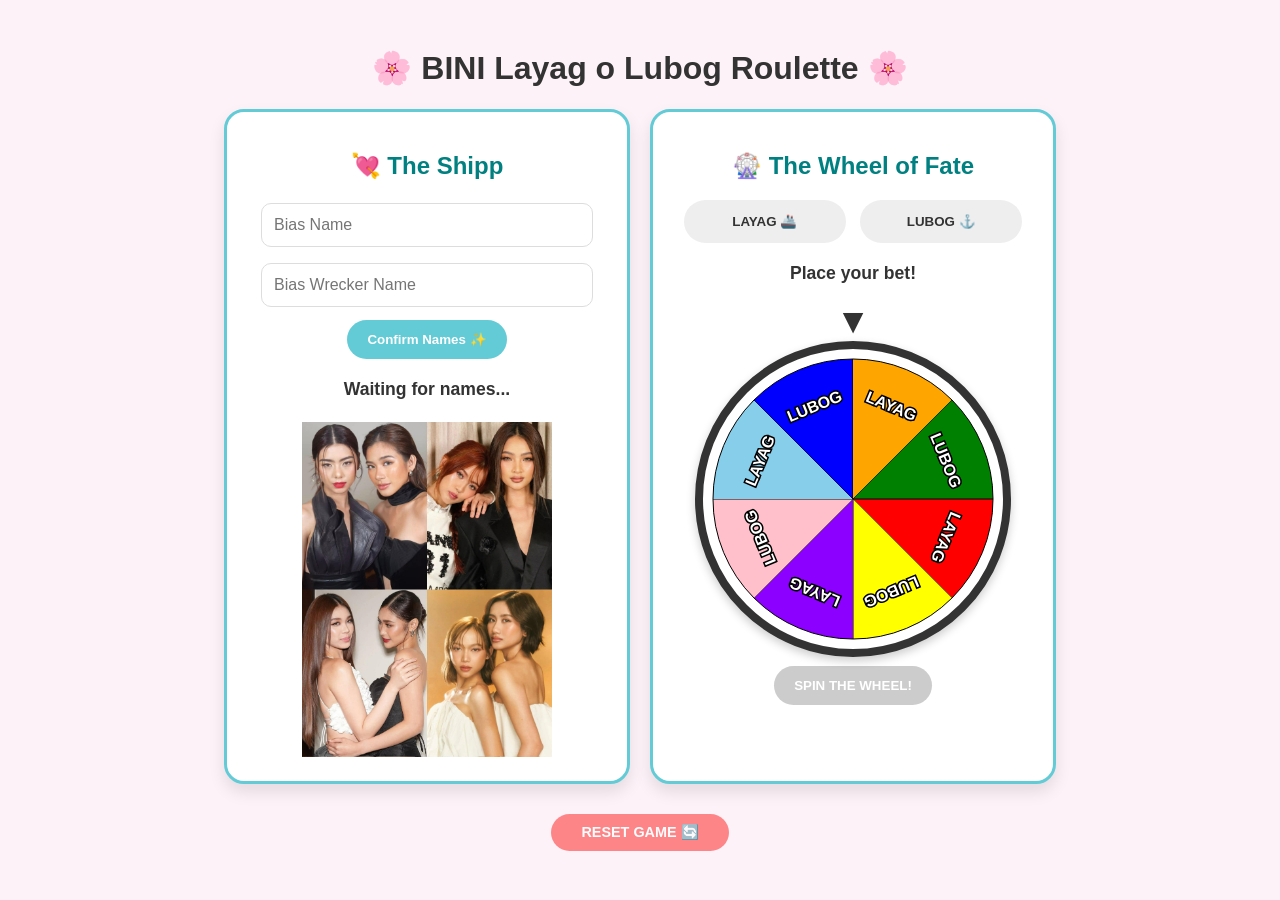
==== BINI-shipp-game.html @ 05977573 "Add files via upload" ====
<!DOCTYPE html>
<html lang="en">
<head>
    <meta charset="UTF-8">
    <link rel="shortcut icon" type="bini.icon" href="Bini_logo.png">
    <meta name="viewport" content="width=device-width, initial-scale=1.0">
    <title>BINI Shipp Game</title>
    <style>
        :root { --bini-teal: #63CBD6; --bini-pink: #FFC0CB; --reset-red: #ff6b6b; }
        body { font-family: 'Segoe UI', sans-serif; background: #fdf2f8; text-align: center; padding: 20px; color: #333; overflow-x: hidden; }
        
        .container { max-width: 850px; margin: auto; display: flex; flex-wrap: wrap; justify-content: center; gap: 20px; position: relative; z-index: 1; }
        .card { background: white; border: 3px solid var(--bini-teal); border-radius: 20px; padding: 20px; width: 360px; box-shadow: 0 8px 16px rgba(0,0,0,0.1); }
        h2 { color: #008080; margin-bottom: 15px; }
        input { width: 85%; padding: 12px; margin: 8px 0; border: 1px solid #ddd; border-radius: 10px; font-size: 1rem; }
        
        button { background: var(--bini-teal); color: white; border: none; padding: 12px 20px; border-radius: 30px; cursor: pointer; font-weight: bold; margin: 5px; transition: 0.3s; }
        button:hover { transform: scale(1.05); filter: brightness(1.1); }
        button:disabled { background: #ccc; cursor: not-allowed; transform: none; }

        /* Bet Buttons */
        .bet-area button { background: #eee; color: #333; width: 45%; border: 2px solid transparent; transition: all 0.3s ease; }
        .bet-area button:hover { background: #e0e0e0; box-shadow: 0 4px 12px rgba(128, 128, 128, 0.5); transform: translateY(-2px); }
        .bet-area button.active { border-color: var(--bini-teal); background: var(--bini-pink) !important; box-shadow: none; }
        
        /* Reset Button Style */
        .reset-btn { background: var(--reset-red); margin-top: 30px; padding: 10px 30px; font-size: 0.9rem; opacity: 0.8; }
        .reset-btn:hover { background: #ff4747; opacity: 1; }

        #shipDisplay, #betDisplay { font-size: 1.1rem; font-weight: bold; margin: 15px 0; min-height: 1.6em; }
        .wheel-box { position: relative; display: inline-block; margin-top: 10px; }
        .pointer { font-size: 35px; position: absolute; top: -15px; left: 50%; transform: translateX(-50%); z-index: 10; color: #333; }
        canvas { background: white; border-radius: 50%; border: 8px solid #333; margin-top: 25px; box-shadow: 0 4px 10px rgba(0,0,0,0.2); }
        #finalResult { font-size: 1.4rem; font-weight: bold; margin-top: 15px; min-height: 1.5em; }

        /* Win Sparkles */
        .sparkle { position: fixed; background: radial-gradient(circle, #fff700 0%, #ffbb00 100%); border-radius: 50%; pointer-events: none; z-index: 9999; box-shadow: 0 0 10px #ffea00; animation: burst 1.2s cubic-bezier(0, .9, .57, 1) forwards; }
        @keyframes burst { 0% { transform: translate(-50%, -50%) scale(1); opacity: 1; } 100% { transform: translate(var(--tx), var(--ty)) scale(0); opacity: 0; } }
    </style>
</head>
<body>

    <h1>🌸 BINI Layag o Lubog Roulette 🌸</h1>

    <div class="container">
        <div class="card">
            <h2>💘 The Shipp</h2>
            <input type="text" id="m1" placeholder="Bias Name">
            <input type="text" id="m2" placeholder="Bias Wrecker Name">
            <button onclick="confirmShip()">Confirm Names ✨</button>
            <div id="shipDisplay">Waiting for names...</div>
            <img src="Bini_Ship.jpeg" width="250">
        </div>

        <div class="card">
            <h2>🎡 The Wheel of Fate</h2>
            <div class="bet-area">
                <button id="btnLayag" onclick="setBet('LAYAG')">LAYAG 🚢</button>
                <button id="btnLubog" onclick="setBet('LUBOG')">LUBOG ⚓</button>
            </div>
            <div id="betDisplay">Place your bet!</div>
            
            <div class="wheel-box">
                <div class="pointer">▼</div>
                <canvas id="wheel" width="300" height="300"></canvas>
            </div>
            
            <button id="spinBtn" disabled onclick="spinWheel()">SPIN THE WHEEL!</button>
            <div id="finalResult"></div>
        </div>
    </div>

    <button class="reset-btn" onclick="resetGame()">RESET GAME 🔄</button>

    <script>
        const BINI_SHIP_NAMES = {
            "Aiah-Colet": "ColAiah", "Aiah-Maloi": "MalAiah/Cookies", "Aiah-Gwen": "GwenAiah",
            "Aiah-Stacey": "AiahCey/Kikayz", "Aiah-Mikha": "MikhAiah", "Aiah-Jhoanna": "JhoAiah/Lewsers",
            "Aiah-Sheena": "SheenAiah", "Colet-Maloi": "MaColet/Uyab Nation", "Colet-Gwen": "GweLet",
            "Colet-Stacey": "ColCey", "Colet-Mikha": "MikhOlet/Abunjingz", "Colet-Jhoanna": "JhoLet/Sweeties",
            "Colet-Sheena": "ColShee", "Maloi-Gwen": "GweLoi", "Maloi-Stacey": "LoiCey",
            "Maloi-Mikha": "MikhaLoi", "Maloi-Jhoanna": "JhoLoi", "Maloi-Sheena": "SheLoi",
            "Gwen-Stacey": "GwenCey/Spiders", "Gwen-Mikha": "MikhGwen", "Gwen-Jhoanna": "GwenJho",
            "Gwen-Sheena": "Hambebe", "Stacey-Mikha": "MikhCey", "Stacey-Jhoanna": "JhoCey",
            "Stacey-Sheena": "SheenCey", "Mikha-Jhoanna": "MikJho/JhoMikha", "Mikha-Sheena": "MikhShee",
            "Jhoanna-Sheena": "JhoShee"
        };

        const colors = ["#FF0000", "#FFFF00", "#8B00FF", "#FFC0CB", "#87CEEB", "#0000FF", "#FFA500", "#008000"];
        const slices = ["LAYAG", "LUBOG", "LAYAG", "LUBOG", "LAYAG", "LUBOG", "LAYAG", "LUBOG"];
        
        let currentShip = "";
        let playerBet = "";
        let startAngle = 0;
        const canvas = document.getElementById("wheel");
        const ctx = canvas.getContext("2d");
        const audioCtx = new (window.AudioContext || window.webkitAudioContext)();

        function playWinSound() {
            function note(freq, start, duration) {
                const osc = audioCtx.createOscillator();
                const gain = audioCtx.createGain();
                osc.type = 'triangle';
                osc.frequency.setValueAtTime(freq, start);
                gain.gain.setValueAtTime(0.1, start);
                gain.gain.exponentialRampToValueAtTime(0.01, start + duration);
                osc.connect(gain);
                gain.connect(audioCtx.destination);
                osc.start(start);
                osc.stop(start + duration);
            }
            const now = audioCtx.currentTime;
            note(523.25, now, 0.1); note(659.25, now + 0.1, 0.1); note(783.99, now + 0.2, 0.3);
        }

        function drawWheel() {
            const arc = Math.PI / 4; 
            ctx.clearRect(0,0,300,300);
            for (let i = 0; i < 8; i++) {
                let angle = startAngle + i * arc;
                ctx.fillStyle = colors[i];
                ctx.beginPath();
                ctx.arc(150, 150, 140, angle, angle + arc, false);
                ctx.lineTo(150, 150);
                ctx.fill();
                ctx.stroke();
                ctx.save();
                ctx.fillStyle = "white";
                ctx.strokeStyle = "black";
                ctx.lineWidth = 3;
                ctx.font = "bold 16px Arial";
                ctx.translate(150 + Math.cos(angle + arc/2) * 95, 150 + Math.sin(angle + arc/2) * 95);
                ctx.rotate(angle + arc/2 + Math.PI/2);
                const txt = slices[i];
                ctx.strokeText(txt, -ctx.measureText(txt).width / 2, 0);
                ctx.fillText(txt, -ctx.measureText(txt).width / 2, 0);
                ctx.restore();
            }
        }

        function confirmShip() {
            let n1 = document.getElementById('m1').value.trim();
            let n2 = document.getElementById('m2').value.trim();
            if(!n1 || !n2) return alert("Fill in both names!");
            n1 = n1.charAt(0).toUpperCase() + n1.slice(1).toLowerCase();
            n2 = n2.charAt(0).toUpperCase() + n2.slice(1).toLowerCase();
            const key = (n1 < n2) ? `${n1}-${n2}` : `${n2}-${n1}`;
            if(BINI_SHIP_NAMES[key]) {
                currentShip = BINI_SHIP_NAMES[key];
                document.getElementById('shipDisplay').innerHTML = `Official Shipp: <span style="color:#008080">${currentShip}</span>`;
                checkReady();
            } else {
                document.getElementById('shipDisplay').innerText = "❌ Shipp not found.";
            }
        }

        function setBet(val) {
            if (audioCtx.state === 'suspended') audioCtx.resume();
            playerBet = val;
            document.getElementById('betDisplay').innerHTML = `Your Bet: <strong>${val}</strong>`;
            document.getElementById('btnLayag').classList.toggle('active', val === 'LAYAG');
            document.getElementById('btnLubog').classList.toggle('active', val === 'LUBOG');
            checkReady();
        }

        function checkReady() {
            if(currentShip && playerBet) document.getElementById('spinBtn').disabled = false;
        }

        function triggerWinEffects() {
            playWinSound();
            const rect = canvas.getBoundingClientRect();
            const centerX = rect.left + rect.width / 2;
            const centerY = rect.top + rect.height / 2;
            for(let i=0; i<50; i++) {
                const p = document.createElement('div');
                p.className = 'sparkle';
                const tx = (Math.random() - 0.5) * 500;
                const ty = (Math.random() - 0.5) * 500;
                p.style.left = centerX + 'px'; p.style.top = centerY + 'px';
                p.style.setProperty('--tx', tx + 'px'); p.style.setProperty('--ty', ty + 'px');
                document.body.appendChild(p);
                setTimeout(() => p.remove(), 1200);
            }
        }

        function spinWheel() {
            let speed = Math.random() * 0.3 + 0.5;
            document.getElementById('spinBtn').disabled = true;
            document.getElementById('finalResult').innerText = "🎰 Spinning...";
            function animate() {
                startAngle += speed;
                speed *= 0.982;
                drawWheel();
                if(speed > 0.002) {
                    requestAnimationFrame(animate);
                } else {
                    const index = Math.floor((360 - (startAngle * 180 / Math.PI % 360)) / 45) % 8;
                    const result = slices[index];
                    const win = result === playerBet;
                    document.getElementById('finalResult').style.color = win ? "green" : "red";
                    document.getElementById('finalResult').innerText = `Verdict: ${result}! ${win ? "YOU WON! 🎉" : "YOU LOST 🥹"}`;
                    if(win) triggerWinEffects();
                    document.getElementById('spinBtn').disabled = false;
                }
            }
            animate();
        }

        function resetGame() {
            document.getElementById('m1').value = "";
            document.getElementById('m2').value = "";
            document.getElementById('shipDisplay').innerText = "Waiting for names...";
            document.getElementById('betDisplay').innerText = "Place your bet!";
            document.getElementById('finalResult').innerText = "";
            document.getElementById('btnLayag').classList.remove('active');
            document.getElementById('btnLubog').classList.remove('active');
            document.getElementById('spinBtn').disabled = true;
            currentShip = "";
            playerBet = "";
            startAngle = 0;
            drawWheel();
        }

        window.onload = drawWheel;
    </script>
</body>
</html>
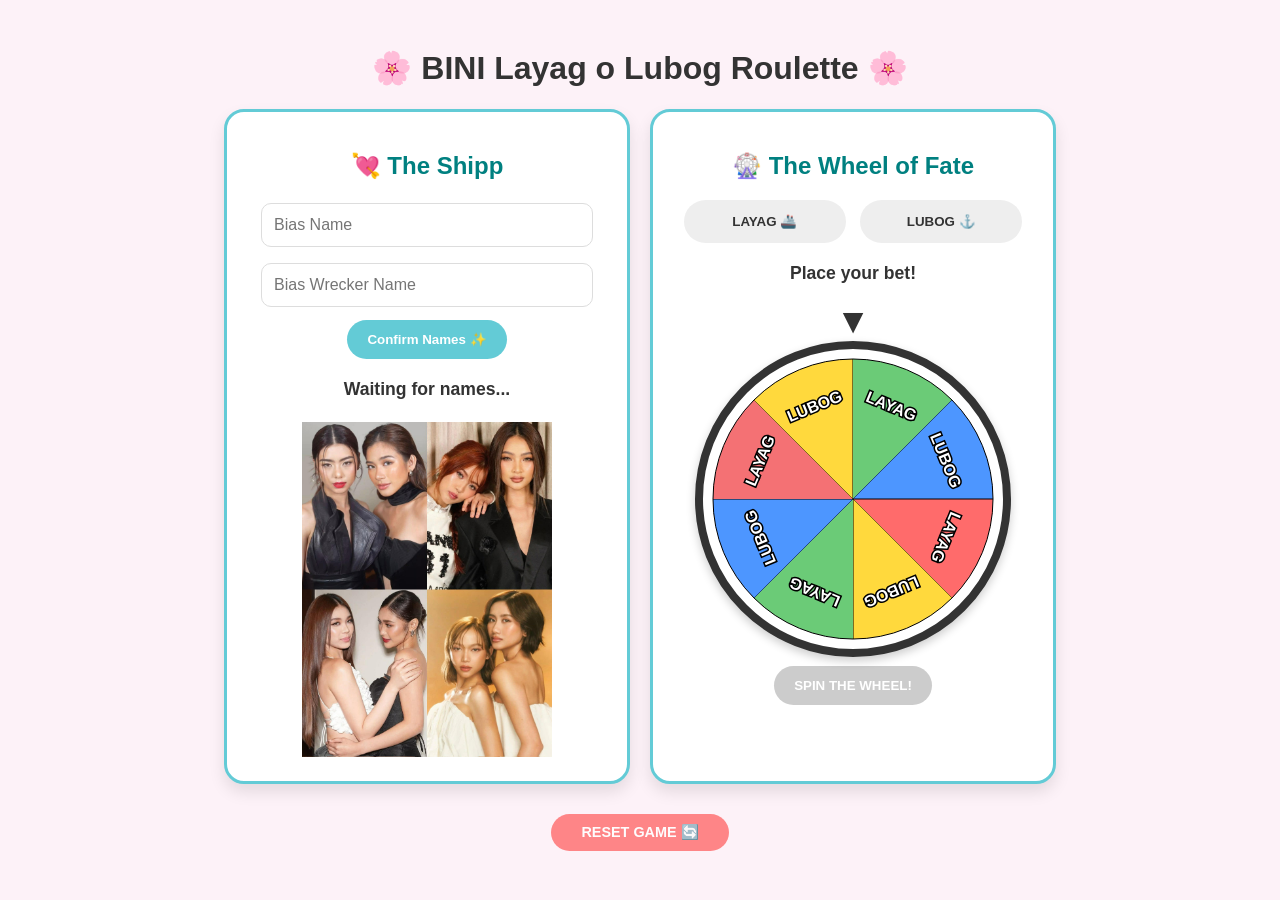
==== commit 0507e934: "Update BINI-shipp-game.html" ====
--- a/BINI-shipp-game.html
+++ b/BINI-shipp-game.html
@@ -21,9 +21,8 @@
         /* Bet Buttons */
         .bet-area button { background: #eee; color: #333; width: 45%; border: 2px solid transparent; transition: all 0.3s ease; }
         .bet-area button:hover { background: #e0e0e0; box-shadow: 0 4px 12px rgba(128, 128, 128, 0.5); transform: translateY(-2px); }
-        .bet-area button.active { border-color: var(--bini-teal); background: var(--bini-pink) !important; box-shadow: none; }
-        
-        /* Reset Button Style */
+        .bet-area button.active { border-color: var(--bini-teal); background: var(--bini-pink) !important; box-shadow: none; color: #000; }
+        
         .reset-btn { background: var(--reset-red); margin-top: 30px; padding: 10px 30px; font-size: 0.9rem; opacity: 0.8; }
         .reset-btn:hover { background: #ff4747; opacity: 1; }
 
@@ -45,11 +44,23 @@
     <div class="container">
         <div class="card">
             <h2>💘 The Shipp</h2>
-            <input type="text" id="m1" placeholder="Bias Name">
-            <input type="text" id="m2" placeholder="Bias Wrecker Name">
+            <input type="text" id="m1" placeholder="Bias Name" list="biniMembers">
+            <input type="text" id="m2" placeholder="Bias Wrecker Name" list="biniMembers">
+            
+            <datalist id="biniMembers">
+                <option value="Aiah">
+                <option value="Colet">
+                <option value="Maloi">
+                <option value="Gwen">
+                <option value="Stacey">
+                <option value="Mikha">
+                <option value="Jhoanna">
+                <option value="Sheena">
+            </datalist>
+
             <button onclick="confirmShip()">Confirm Names ✨</button>
             <div id="shipDisplay">Waiting for names...</div>
-            <img src="Bini_Ship.jpeg" width="250">
+            <img src="Bini_Ship.jpeg" width="250" alt="Bini Members">
         </div>
 
         <div class="card">
@@ -73,20 +84,21 @@
     <button class="reset-btn" onclick="resetGame()">RESET GAME 🔄</button>
 
     <script>
+        // All 28 Unique Combinations
         const BINI_SHIP_NAMES = {
             "Aiah-Colet": "ColAiah", "Aiah-Maloi": "MalAiah/Cookies", "Aiah-Gwen": "GwenAiah",
-            "Aiah-Stacey": "AiahCey/Kikayz", "Aiah-Mikha": "MikhAiah", "Aiah-Jhoanna": "JhoAiah/Lewsers",
-            "Aiah-Sheena": "SheenAiah", "Colet-Maloi": "MaColet/Uyab Nation", "Colet-Gwen": "GweLet",
-            "Colet-Stacey": "ColCey", "Colet-Mikha": "MikhOlet/Abunjingz", "Colet-Jhoanna": "JhoLet/Sweeties",
-            "Colet-Sheena": "ColShee", "Maloi-Gwen": "GweLoi", "Maloi-Stacey": "LoiCey",
+            "Aiah-Stacey": "AiahCey/Kikayz - starphrodites/healers", "Aiah-Mikha": "MikhAiah - jellies", "Aiah-Jhoanna": "JhoAiah - Lewsers/kalinaws",
+            "Aiah-Sheena": "SheenAiah", "Colet-Maloi": "MaColet - Uyab Nation", "Colet-Gwen": "GweLet",
+            "Colet-Stacey": "ColCey", "Colet-Mikha": "MikhOlet/Abunjingz", "Colet-Jhoanna": "JhoLet / Sweeties",
+            "Colet-Sheena": "ColShee", "Maloi-Gwen": "GweLoi", "Maloi-Stacey": "LoiCey - Luckystars",
             "Maloi-Mikha": "MikhaLoi", "Maloi-Jhoanna": "JhoLoi", "Maloi-Sheena": "SheLoi",
             "Gwen-Stacey": "GwenCey/Spiders", "Gwen-Mikha": "MikhGwen", "Gwen-Jhoanna": "GwenJho",
-            "Gwen-Sheena": "Hambebe", "Stacey-Mikha": "MikhCey", "Stacey-Jhoanna": "JhoCey",
-            "Stacey-Sheena": "SheenCey", "Mikha-Jhoanna": "MikJho/JhoMikha", "Mikha-Sheena": "MikhShee",
-            "Jhoanna-Sheena": "JhoShee"
+            "Gwen-Sheena": "Hambebe - babies", "Stacey-Mikha": "MikhCey", "Stacey-Jhoanna": "JhoCey/Mahmen - Bawangs",
+            "Stacey-Sheena": "SheeCey", "Mikha-Jhoanna": "MikJho/JhoMikha - offcamz/burgerz", "Mikha-Sheena": "MikhShee",
+            "Jhoanna-Sheena": "JhoShee",  "Jhoanna-Stacey": "JhoCey/Mahmen - Bawangs", "Mikha-Stacey": "MikhCey",
         };
 
-        const colors = ["#FF0000", "#FFFF00", "#8B00FF", "#FFC0CB", "#87CEEB", "#0000FF", "#FFA500", "#008000"];
+        const colors = ["#FF6B6B", "#FFD93D", "#6BCB77", "#4D96FF", "#F47174", "#FFD93D", "#6BCB77", "#4D96FF"];
         const slices = ["LAYAG", "LUBOG", "LAYAG", "LUBOG", "LAYAG", "LUBOG", "LAYAG", "LUBOG"];
         
         let currentShip = "";
@@ -97,6 +109,7 @@
         const audioCtx = new (window.AudioContext || window.webkitAudioContext)();
 
         function playWinSound() {
+            if (audioCtx.state === 'suspended') audioCtx.resume();
             function note(freq, start, duration) {
                 const osc = audioCtx.createOscillator();
                 const gain = audioCtx.createGain();
@@ -142,15 +155,21 @@
             let n1 = document.getElementById('m1').value.trim();
             let n2 = document.getElementById('m2').value.trim();
             if(!n1 || !n2) return alert("Fill in both names!");
+            if(n1.toLowerCase() === n2.toLowerCase()) return alert("Pick two different members!");
+
+            // Normalize names
             n1 = n1.charAt(0).toUpperCase() + n1.slice(1).toLowerCase();
             n2 = n2.charAt(0).toUpperCase() + n2.slice(1).toLowerCase();
+            
+            // Sort names alphabetically to match keys in BINI_SHIP_NAMES
             const key = (n1 < n2) ? `${n1}-${n2}` : `${n2}-${n1}`;
+            
             if(BINI_SHIP_NAMES[key]) {
                 currentShip = BINI_SHIP_NAMES[key];
                 document.getElementById('shipDisplay').innerHTML = `Official Shipp: <span style="color:#008080">${currentShip}</span>`;
                 checkReady();
             } else {
-                document.getElementById('shipDisplay').innerText = "❌ Shipp not found.";
+                document.getElementById('shipDisplay').innerText = "❌ Please enter valid BINI member names.";
             }
         }
 
@@ -188,18 +207,22 @@
             let speed = Math.random() * 0.3 + 0.5;
             document.getElementById('spinBtn').disabled = true;
             document.getElementById('finalResult').innerText = "🎰 Spinning...";
+            
             function animate() {
                 startAngle += speed;
-                speed *= 0.982;
+                speed *= 0.985;
                 drawWheel();
                 if(speed > 0.002) {
                     requestAnimationFrame(animate);
                 } else {
-                    const index = Math.floor((360 - (startAngle * 180 / Math.PI % 360)) / 45) % 8;
+                    // Logic to find which slice the pointer is on
+                    const degrees = (startAngle * 180 / Math.PI) % 360;
+                    const index = Math.floor((360 - (degrees - 90) % 360) % 360 / 45);
                     const result = slices[index];
+                    
                     const win = result === playerBet;
                     document.getElementById('finalResult').style.color = win ? "green" : "red";
-                    document.getElementById('finalResult').innerText = `Verdict: ${result}! ${win ? "YOU WON! 🎉" : "YOU LOST 🥹"}`;
+                    document.getElementById('finalResult').innerText = `RESULT: ${result}! ${win ? "YOU WON! 🎉" : "YOU LOST 🥹"}`;
                     if(win) triggerWinEffects();
                     document.getElementById('spinBtn').disabled = false;
                 }
@@ -225,4 +248,4 @@
         window.onload = drawWheel;
     </script>
 </body>
-</html>+</html>
